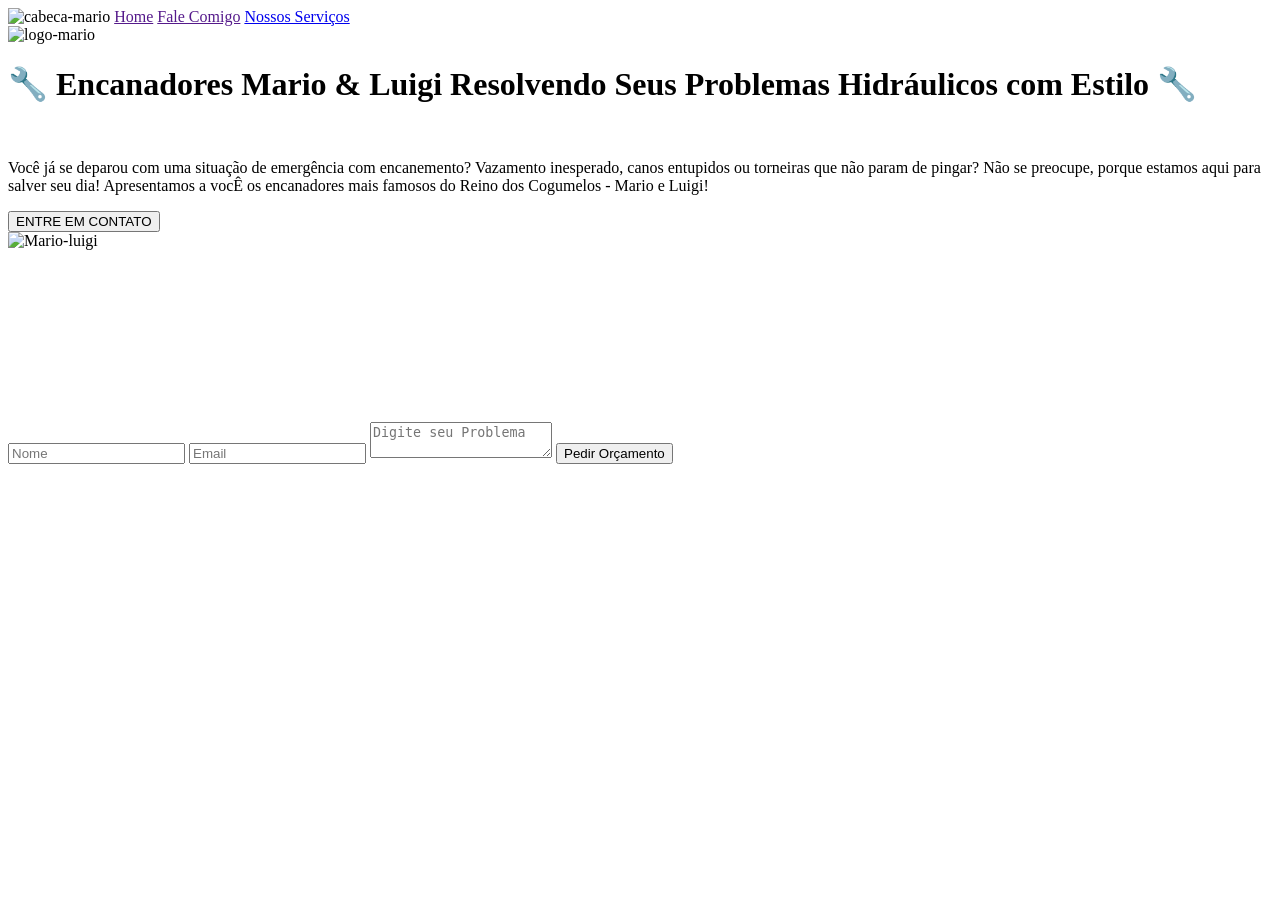
==== 7dias1.000,00/index.html @ 995e21bd "primeiro commit - Projeto 7dias" ====
<!DOCTYPE html>
<html lang="pt-br">

<head>
    <meta charset="UTF-8">
    <meta name="viewport" content="width=device-width, initial-scale=1.0">
    <link rel="stylesheet" href="styles.css">
    <link rel="preconnect" href="https://fonts.googleapis.com">
    <link rel="preconnect" href="https://fonts.gstatic.com" crossorigin>
    <link
        href="https://fonts.googleapis.com/css2?family=Inter:ital,opsz,wght@0,14..32,100..900;1,14..32,100..900&family=Montserrat:ital,wght@0,100..900;1,100..900&family=Petrona:ital,wght@0,100..900;1,100..900&family=Roboto:ital,wght@0,100..900;1,100..900&display=swap"
        rel="stylesheet">
    <title>projeto7dias</title>
</head>

<body>
    <div class="cabecalho">
        <img src="./imagem/logo-cabeca.png" alt="cabeca-mario">
        <a href="">Home</a>
        <a href="">Fale Comigo</a>
        <a href="./servico.html">Nossos Serviços</a>
    </div>
    <div class="caixa-principal">

        <div class="div1">
            <img src="./imagem/logo.png" alt="logo-mario" / class="logo-mario">

            <h1 class="primeiro-paragrafo">
                🔧 Encanadores Mario & Luigi 
                
                Resolvendo Seus Problemas Hidráulicos com Estilo 🔧
            </h1>
            <br>    
            <p class="texto-principal">
                Você já se deparou com uma situação de emergência com encanemento? Vazamento inesperado, canos
                entupidos ou torneiras que não param de pingar? Não se preocupe, porque estamos aqui para salver seu
                dia!
                Apresentamos a vocÊ os encanadores mais famosos do Reino dos Cogumelos - Mario e Luigi!
            </p>
            <button onclick=" mostraform()">
                ENTRE EM CONTATO
            </button>

        </div>
        <div class="div2">

            <img src="./imagem/MARIO E LUIGI.png" alt="Mario-luigi" class="Mario-luigi" />
        </div>
    </div>

    <div class="caixa-video">
        <video src="./video.mp4" autoplay loop muted>
        </video>
        <div class="mascara-video">

        </div>

    </div>

    <div class="caixa-link-whatsapp">
        <a href="https://wa.me/5511983020149" class="linkwhatsapp">
            <img src="./imagem/whatsapp.png" alt="" />
        </a>
    </div>
    <form 
    class="formulario"
      action="https://formcarry.com/s/2HEvYVpyFQz"
  method="POST"
  enctype="multipart/form-data"
    >
        <input  placeholder="Nome" type="text" name="nome"/>
        <input placeholder="Email" type="email" name=" email"/>
        <textarea placeholder="Digite seu Problema" name="problema"></textarea>
        <button type="submit">Pedir Orçamento</button>
    </form>
    <div class="mascara-formulario" onclick="esconderform()"></div>

</body>
<script src="script.js"></script>
</html>
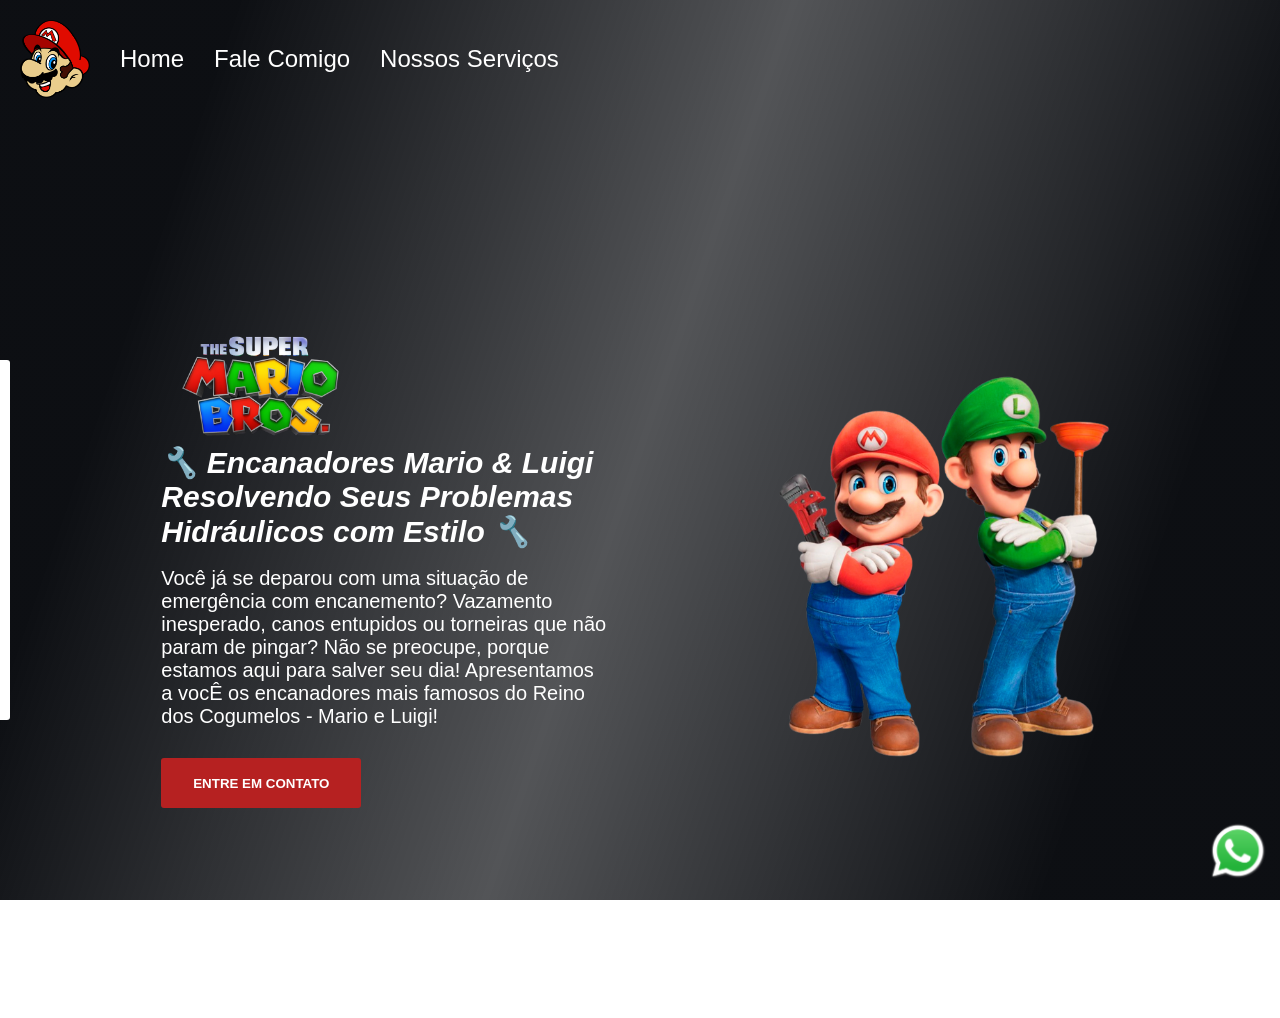
==== commit 0717bfb4: "Alteração do Titulo" ====
--- a/7dias1.000,00/index.html
+++ b/7dias1.000,00/index.html
@@ -10,7 +10,7 @@
     <link
         href="https://fonts.googleapis.com/css2?family=Inter:ital,opsz,wght@0,14..32,100..900;1,14..32,100..900&family=Montserrat:ital,wght@0,100..900;1,100..900&family=Petrona:ital,wght@0,100..900;1,100..900&family=Roboto:ital,wght@0,100..900;1,100..900&display=swap"
         rel="stylesheet">
-    <title>projeto7dias</title>
+    <title>site7dias</title>
 </head>
 
 <body>
@@ -77,4 +77,4 @@
 
 </body>
 <script src="script.js"></script>
-</html>+</html>
--- a/7dias1.000,00/styles.css
+++ b/7dias1.000,00/styles.css
@@ -0,0 +1,174 @@
+* {
+    margin: 0%;
+    padding: 0%;
+    box-sizing: border-box;
+    font-family: "Petrona", sans-serif;
+
+}
+
+.logo-mario {
+    width: 200px;
+}
+
+
+button {
+    background-color: rgb(182, 33, 33);
+    color: white;
+    width: 200px;
+    height: 50px;
+    border-radius: 3px;
+    border: none;
+    font-weight: bold;
+    text-transform: uppercase;
+    cursor: pointer;
+    margin-top: 30px;
+}
+
+.Mario-luigi {
+    height: 400px;
+
+}
+
+.div1 {
+    width: 40%;
+
+
+}
+
+.div2 {}
+
+body {
+
+    height: 100vh;
+
+}
+
+.caixa-principal {
+    display: flex;
+    align-items: center;
+    justify-content: space-around;
+    padding: 80px;
+    height: 100vh;
+}
+
+.caixa-video {
+    position: fixed;
+    top: 0;
+    z-index: -1;
+}
+
+video {
+    min-width: 100vw;
+    min-height: 100vh;
+
+}
+
+.mascara-video {
+    background: linear-gradient(109deg,
+            rgba(10, 12, 16, 0.99) 15%,
+            rgba(10, 12, 16, 0.7) 50%,
+            rgba(10, 12, 16, 0.99) 85%);
+    width: 100%;
+    height: 100%;
+    position: fixed;
+    top: 0;
+
+}
+
+.texto-principal {
+    color: white;
+    font-size: 20px;
+}
+
+.primeiro-paragrafo {
+    color: white;
+    font-size: 30px;
+    font-style: italic;
+
+
+}
+
+.cabecalho {
+    display: flex;
+    align-items: center;
+    gap: 30px;
+    padding: 20px;
+     
+
+
+}
+
+.cabecalho img {
+    width: 70px;
+
+}
+
+.cabecalho a {
+    color: white;
+    font-size: 24px;
+    cursor: pointer;
+    text-decoration: none;
+   
+}
+
+.cabecalho a:hover {
+    color: rgb(182, 33, 33);
+    transition: 0.4s ease-in-out;
+}
+
+.caixa-link-whatsapp {
+    position: fixed;
+    bottom: 15px;
+    right: 12px;
+    cursor: pointer;
+}
+
+.linkwhatsapp img {
+    width: 60px;
+}
+
+form {
+    background-color: white;
+    position: fixed;
+    top: 40%;
+    left: -260px;
+    display: flex;
+    flex-direction: column;
+    gap: 20px;
+    padding: 20px;
+    border-radius: 3px;
+    width: 270px;
+    z-index: 1;
+    transition: 0.4s left ease-in-out;
+
+}
+
+form input {
+    height: 40px;
+    padding-left: 5px;
+    border-radius: 5px;
+    border: 1px solid;
+    #gray;
+    outline-color: #18d80f;
+
+}
+
+form textarea {
+    padding-left: 5px;
+    border-radius: 5px;
+    border: 1px solid;
+    #gray;
+    outline-color: #18d80f;
+    height: 100px;
+}
+
+.mascara-formulario {
+    width: 100%;
+    height: 100%;
+    position: fixed;
+    top: 0;
+    background: linear-gradient(109deg, rgba(10, 12, 16, 0.99) 15%, rgba(10, 12, 16, 0.7) 50%, rgba(10, 12, 16, 0.99) 85%);
+    visibility: hidden;
+    transition: 0.4s visibility ease-in-out;
+
+}
